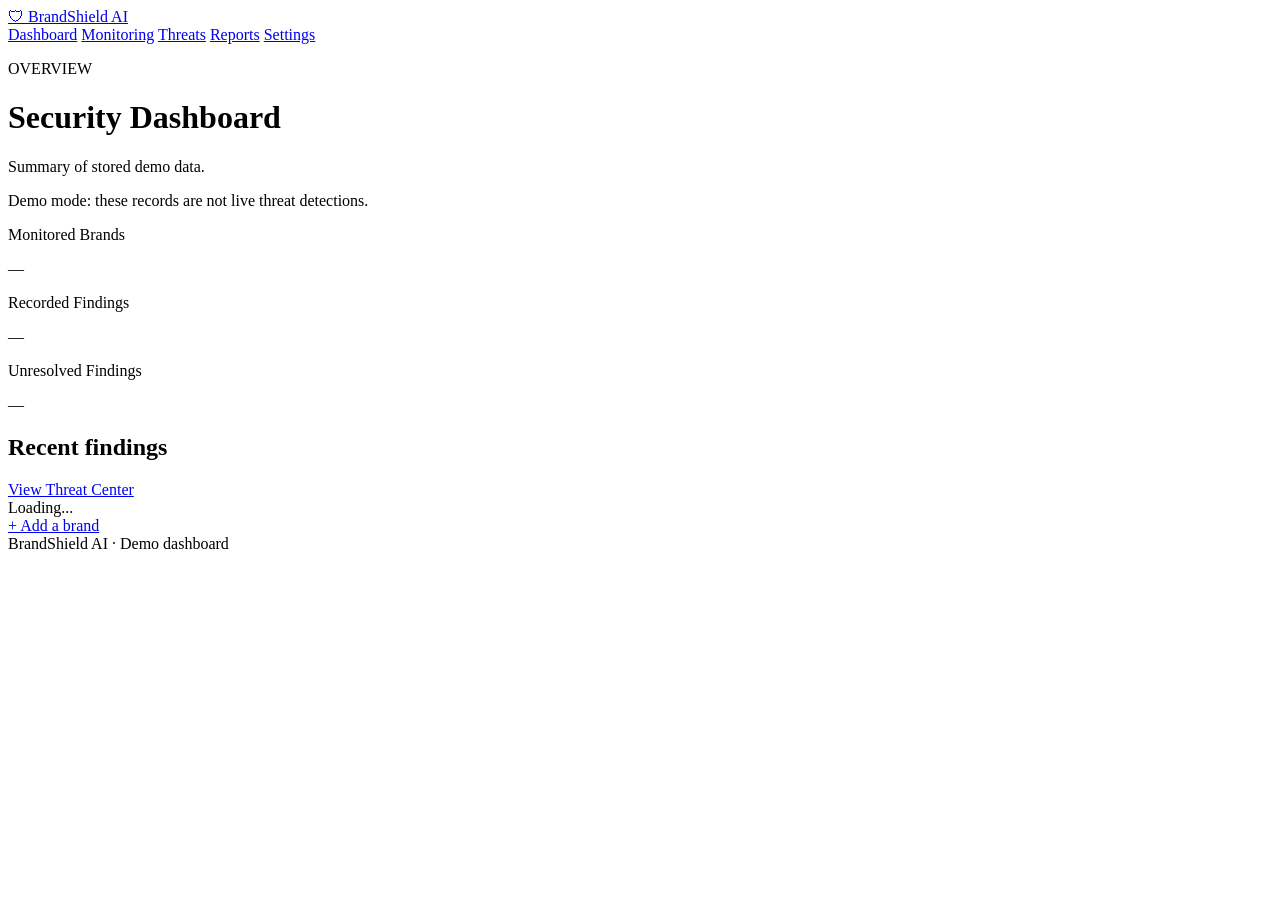
==== frontend/dashboard.html @ 18a52767 "Add BrandShield frontend pages" ====
<!DOCTYPE html>
<html lang="en">
<head>
  <meta charset="UTF-8">
  <meta name="viewport" content="width=device-width, initial-scale=1">
  <title>Dashboard | BrandShield AI</title>
  <link rel="stylesheet" href="css/style.css">
</head>
<body id="dashboard-page">
  <header class="navbar">
    <a class="logo" href="index.html">🛡 BrandShield<span> AI</span></a>
    <nav class="nav-links">
      <a class="active" href="dashboard.html">Dashboard</a>
      <a href="monitoring.html">Monitoring</a>
      <a href="threats.html">Threats</a>
      <a href="reports.html">Reports</a>
      <a href="settings.html">Settings</a>
    </nav>
  </header>

  <main class="section container">
    <div class="section-heading">
      <p class="eyebrow">OVERVIEW</p>
      <h1>Security Dashboard</h1>
      <p class="muted">Summary of stored demo data.</p>
    </div>

    <div class="notice">
      Demo mode: these records are not live threat detections.
    </div>

    <div class="grid">
      <article class="card">
        <p class="stat-label">Monitored Brands</p>
        <div class="stat-value" id="total-brands">—</div>
      </article>
      <article class="card">
        <p class="stat-label">Recorded Findings</p>
        <div class="stat-value" id="total-threats">—</div>
      </article>
      <article class="card">
        <p class="stat-label">Unresolved Findings</p>
        <div class="stat-value" id="open-threats">—</div>
      </article>
    </div>

    <section class="section">
      <div class="section-heading">
        <h2>Recent findings</h2>
        <a class="button" href="threats.html">View Threat Center</a>
      </div>
      <div class="card" id="recent-threats">Loading...</div>
    </section>

    <a class="button" href="monitoring.html">+ Add a brand</a>
  </main>

  <footer>BrandShield AI · Demo dashboard</footer>
  <script src="js/api.js"></script>
  <script src="js/dashboard.js"></script>
</body>
</html>
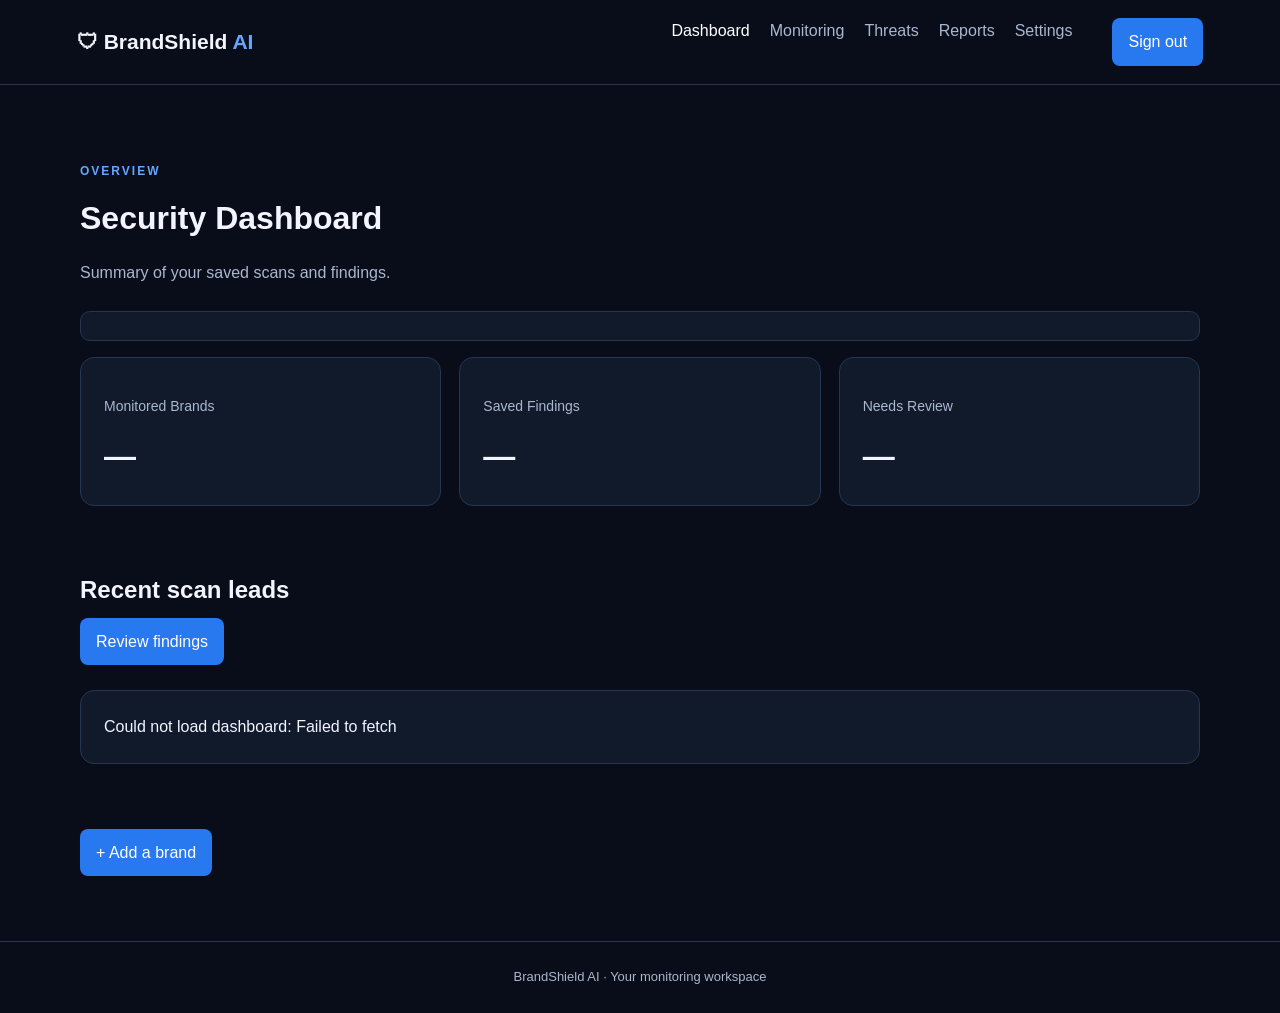
==== commit 2447f2c1: "Connect site pages to real scans and accounts" ====
--- a/frontend/dashboard.html
+++ b/frontend/dashboard.html
@@ -7,7 +7,7 @@
   <title>Dashboard | BrandShield AI</title>
   <link rel="stylesheet" href="css/style.css">
 </head>
-<body id="dashboard-page">
+<body id="dashboard-page" data-auth-required="true">
   <header class="navbar">
     <a class="logo" href="index.html">🛡 BrandShield<span> AI</span></a>
     <nav class="nav-links">
@@ -16,6 +16,8 @@
       <a href="threats.html">Threats</a>
       <a href="reports.html">Reports</a>
       <a href="settings.html">Settings</a>
+      <span id="user-email"></span>
+      <button id="sign-out" type="button">Sign out</button>
     </nav>
   </header>
 
@@ -23,12 +25,10 @@
     <div class="section-heading">
       <p class="eyebrow">OVERVIEW</p>
       <h1>Security Dashboard</h1>
-      <p class="muted">Summary of stored demo data.</p>
+      <p class="muted">Summary of your saved scans and findings.</p>
     </div>
 
-    <div class="notice">
-      Demo mode: these records are not live threat detections.
-    </div>
+    <p id="auth-message" class="notice" role="status"></p>
 
     <div class="grid">
       <article class="card">
@@ -36,19 +36,19 @@
         <div class="stat-value" id="total-brands">—</div>
       </article>
       <article class="card">
-        <p class="stat-label">Recorded Findings</p>
+        <p class="stat-label">Saved Findings</p>
         <div class="stat-value" id="total-threats">—</div>
       </article>
       <article class="card">
-        <p class="stat-label">Unresolved Findings</p>
+        <p class="stat-label">Needs Review</p>
         <div class="stat-value" id="open-threats">—</div>
       </article>
     </div>
 
     <section class="section">
       <div class="section-heading">
-        <h2>Recent findings</h2>
-        <a class="button" href="threats.html">View Threat Center</a>
+        <h2>Recent scan leads</h2>
+        <a class="button" href="threats.html">Review findings</a>
       </div>
       <div class="card" id="recent-threats">Loading...</div>
     </section>
@@ -56,8 +56,9 @@
     <a class="button" href="monitoring.html">+ Add a brand</a>
   </main>
 
-  <footer>BrandShield AI · Demo dashboard</footer>
+  <footer>BrandShield AI · Your monitoring workspace</footer>
   <script src="js/api.js"></script>
+  <script src="js/auth.js"></script>
   <script src="js/dashboard.js"></script>
 </body>
 </html>
--- a/frontend/css/style.css
+++ b/frontend/css/style.css
@@ -0,0 +1,637 @@
+
+:root {
+  --bg: #080d19;
+  --panel: #101a2b;
+  --panel-light: #16233a;
+  --border: #263650;
+  --text: #f2f5ff;
+  --muted: #aab7ce;
+  --blue: #2878f0;
+  --cyan: #65a6ff;
+  --green: #48c9a1;
+  --amber: #f0b44c;
+  --red: #ff7777;
+}
+
+* {
+  box-sizing: border-box;
+}
+
+html {
+  scroll-behavior: smooth;
+}
+
+body {
+  margin: 0;
+  background: var(--bg);
+  color: var(--text);
+  font-family: Inter, Arial, sans-serif;
+  line-height: 1.6;
+}
+
+a {
+  color: inherit;
+  text-decoration: none;
+}
+
+button, input, select {
+  font: inherit;
+}
+
+button, .button {
+  background: var(--blue);
+  color: white;
+  border: 0;
+  padding: 11px 16px;
+  border-radius: 8px;
+  cursor: pointer;
+  display: inline-block;
+}
+
+button:disabled {
+  opacity: .55;
+  cursor: not-allowed;
+}
+
+button:hover, .button:hover {
+  filter: brightness(1.12);
+}
+
+.navbar {
+  display: flex;
+  align-items: center;
+  justify-content: space-between;
+  gap: 18px;
+  padding: 18px 6%;
+  border-bottom: 1px solid var(--border);
+}
+
+.logo {
+  font-size: 21px;
+  font-weight: 800;
+}
+
+.logo span, .accent {
+  color: var(--cyan);
+}
+
+.nav-links {
+  display: flex;
+  gap: 20px;
+  flex-wrap: wrap;
+  color: var(--muted);
+}
+
+.nav-links a:hover, .nav-links a.active {
+  color: white;
+}
+
+.container {
+  width: min(1120px, 90%);
+  margin: auto;
+}
+
+.hero {
+  text-align: center;
+  padding: 100px 20px 75px;
+  background: radial-gradient(ellipse at top, #142d52, var(--bg) 70%);
+}
+
+.pill {
+  display: inline-block;
+  border: 1px solid #31527b;
+  border-radius: 40px;
+  color: var(--cyan);
+  padding: 6px 13px;
+  font-size: 12px;
+  letter-spacing: 1px;
+}
+
+.hero h1 {
+  font-size: clamp(38px, 6vw, 68px);
+  line-height: 1.12;
+  margin: 26px 0 18px;
+}
+
+.hero p, .muted {
+  color: var(--muted);
+}
+
+.hero p {
+  max-width: 650px;
+  margin: auto;
+}
+
+.actions {
+  display: flex;
+  justify-content: center;
+  flex-wrap: wrap;
+  gap: 12px;
+  margin-top: 28px;
+}
+
+.button-secondary {
+  background: var(--panel-light);
+  border: 1px solid var(--border);
+}
+
+.section {
+  padding: 65px 0;
+}
+
+.section-heading {
+  margin-bottom: 25px;
+}
+
+.section-heading h1, .section-heading h2 {
+  margin: 0 0 8px;
+}
+
+.eyebrow {
+  color: var(--cyan);
+  letter-spacing: 2px;
+  font-size: 12px;
+  font-weight: 700;
+}
+
+.grid {
+  display: grid;
+  grid-template-columns: repeat(3, minmax(0, 1fr));
+  gap: 18px;
+}
+
+.card {
+  background: var(--panel);
+  border: 1px solid var(--border);
+  border-radius: 14px;
+  padding: 23px;
+}
+
+.card h3 {
+  margin-top: 0;
+}
+
+.card p {
+  color: var(--muted);
+}
+
+.stat-value {
+  font-size: 32px;
+  font-weight: 800;
+}
+
+.stat-label {
+  color: var(--muted);
+  font-size: 14px;
+}
+
+.form-card {
+  max-width: 650px;
+  margin: 25px auto;
+  background: var(--panel);
+  border: 1px solid var(--border);
+  border-radius: 14px;
+  padding: 25px;
+}
+
+label {
+  display: block;
+  margin-bottom: 7px;
+  font-size: 14px;
+}
+
+input, select {
+  width: 100%;
+  padding: 12px;
+  margin-bottom: 15px;
+  color: var(--text);
+  background: var(--bg);
+  border: 1px solid #354660;
+  border-radius: 8px;
+}
+
+input:focus, select:focus {
+  outline: 2px solid #5298e8;
+  outline-offset: 1px;
+}
+
+.table-wrap {
+  overflow-x: auto;
+  border: 1px solid var(--border);
+  border-radius: 12px;
+}
+
+table {
+  width: 100%;
+  border-collapse: collapse;
+  min-width: 600px;
+}
+
+th, td {
+  text-align: left;
+  padding: 13px 16px;
+  border-bottom: 1px solid var(--border);
+}
+
+th {
+  background: var(--panel-light);
+}
+
+td {
+  color: var(--muted);
+}
+
+.status {
+  display: inline-block;
+  border-radius: 20px;
+  padding: 3px 9px;
+  background: #25344c;
+  color: #bcd8ff;
+  font-size: 12px;
+}
+
+.status.medium {
+  color: var(--amber);
+}
+
+.status.high {
+  color: var(--red);
+}
+
+.notice {
+  color: var(--muted);
+  background: #101a2b;
+  border: 1px solid var(--border);
+  border-radius: 10px;
+  padding: 14px;
+  margin: 16px 0;
+}
+
+.result {
+  margin-top: 18px;
+  overflow-wrap: anywhere;
+}
+
+.result li {
+  margin: 8px 0;
+}
+
+footer {
+  padding: 25px;
+  border-top: 1px solid var(--border);
+  color: var(--muted);
+  text-align: center;
+  font-size: 13px;
+}
+
+.auth-page {
+  min-height: 100vh;
+  display: grid;
+  place-items: center;
+  padding: 20px;
+}
+
+.auth-card {
+  width: min(420px, 100%);
+  background: var(--panel);
+  border: 1px solid var(--border);
+  border-radius: 16px;
+  padding: 28px;
+}
+
+@media (max-width: 760px) {
+  .navbar {
+    align-items: flex-start;
+    flex-direction: column;
+  }
+
+  .nav-links {
+    gap: 13px;
+  }
+
+  .grid {
+    grid-template-columns: 1fr;
+  }
+
+  .hero {
+    padding-top: 65px;
+  }
+}
+:root {
+  --bg: #080d19;
+  --panel: #101a2b;
+  --panel-light: #16233a;
+  --border: #263650;
+  --text: #f2f5ff;
+  --muted: #aab7ce;
+  --blue: #2878f0;
+  --cyan: #65a6ff;
+  --green: #48c9a1;
+  --amber: #f0b44c;
+  --red: #ff7777;
+}
+
+* {
+  box-sizing: border-box;
+}
+
+html {
+  scroll-behavior: smooth;
+}
+
+body {
+  margin: 0;
+  background: var(--bg);
+  color: var(--text);
+  font-family: Inter, Arial, sans-serif;
+  line-height: 1.6;
+}
+
+a {
+  color: inherit;
+  text-decoration: none;
+}
+
+button, input, select {
+  font: inherit;
+}
+
+button, .button {
+  background: var(--blue);
+  color: white;
+  border: 0;
+  padding: 11px 16px;
+  border-radius: 8px;
+  cursor: pointer;
+  display: inline-block;
+}
+
+button:disabled {
+  opacity: .55;
+  cursor: not-allowed;
+}
+
+button:hover, .button:hover {
+  filter: brightness(1.12);
+}
+
+.navbar {
+  display: flex;
+  align-items: center;
+  justify-content: space-between;
+  gap: 18px;
+  padding: 18px 6%;
+  border-bottom: 1px solid var(--border);
+}
+
+.logo {
+  font-size: 21px;
+  font-weight: 800;
+}
+
+.logo span, .accent {
+  color: var(--cyan);
+}
+
+.nav-links {
+  display: flex;
+  gap: 20px;
+  flex-wrap: wrap;
+  color: var(--muted);
+}
+
+.nav-links a:hover, .nav-links a.active {
+  color: white;
+}
+
+.container {
+  width: min(1120px, 90%);
+  margin: auto;
+}
+
+.hero {
+  text-align: center;
+  padding: 100px 20px 75px;
+  background: radial-gradient(ellipse at top, #142d52, var(--bg) 70%);
+}
+
+.pill {
+  display: inline-block;
+  border: 1px solid #10c257;
+  border-radius: 40px;
+  color: var(--cyan);
+  padding: 6px 13px;
+  font-size: 12px;
+  letter-spacing: 1px;
+}
+
+.hero h1 {
+  font-size: clamp(38px, 6vw, 68px);
+  line-height: 1.12;
+  margin: 26px 0 18px;
+}
+
+.hero p, .muted {
+  color: var(--muted);
+}
+
+.hero p {
+  max-width: 650px;
+  margin: auto;
+}
+
+.actions {
+  display: flex;
+  justify-content: center;
+  flex-wrap: wrap;
+  gap: 12px;
+  margin-top: 28px;
+}
+
+.button-secondary {
+  background: var(--panel-light);
+  border: 1px solid var(--border);
+}
+
+.section {
+  padding: 65px 0;
+}
+
+.section-heading {
+  margin-bottom: 25px;
+}
+
+.section-heading h1, .section-heading h2 {
+  margin: 0 0 8px;
+}
+
+.eyebrow {
+  color: var(--cyan);
+  letter-spacing: 2px;
+  font-size: 12px;
+  font-weight: 700;
+}
+
+.grid {
+  display: grid;
+  grid-template-columns: repeat(3, minmax(0, 1fr));
+  gap: 18px;
+}
+
+.card {
+  background: var(--panel);
+  border: 1px solid var(--border);
+  border-radius: 14px;
+  padding: 23px;
+}
+
+.card h3 {
+  margin-top: 0;
+}
+
+.card p {
+  color: var(--muted);
+}
+
+.stat-value {
+  font-size: 32px;
+  font-weight: 800;
+}
+
+.stat-label {
+  color: var(--muted);
+  font-size: 14px;
+}
+
+.form-card {
+  max-width: 650px;
+  margin: 25px auto;
+  background: var(--panel);
+  border: 1px solid var(--border);
+  border-radius: 14px;
+  padding: 25px;
+}
+
+label {
+  display: block;
+  margin-bottom: 7px;
+  font-size: 14px;
+}
+
+input, select {
+  width: 100%;
+  padding: 12px;
+  margin-bottom: 15px;
+  color: var(--text);
+  background: var(--bg);
+  border: 1px solid #354660;
+  border-radius: 8px;
+}
+
+input:focus, select:focus {
+  outline: 2px solid #5298e8;
+  outline-offset: 1px;
+}
+
+.table-wrap {
+  overflow-x: auto;
+  border: 1px solid var(--border);
+  border-radius: 12px;
+}
+
+table {
+  width: 100%;
+  border-collapse: collapse;
+  min-width: 600px;
+}
+
+th, td {
+  text-align: left;
+  padding: 13px 16px;
+  border-bottom: 1px solid var(--border);
+}
+
+th {
+  background: var(--panel-light);
+}
+
+td {
+  color: var(--muted);
+}
+
+.status {
+  display: inline-block;
+  border-radius: 20px;
+  padding: 3px 9px;
+  background: #25344c;
+  color: #bcd8ff;
+  font-size: 12px;
+}
+
+.status.medium {
+  color: var(--amber);
+}
+
+.status.high {
+  color: var(--red);
+}
+
+.notice {
+  color: var(--muted);
+  background: #101a2b;
+  border: 1px solid var(--border);
+  border-radius: 10px;
+  padding: 14px;
+  margin: 16px 0;
+}
+
+.result {
+  margin-top: 18px;
+  overflow-wrap: anywhere;
+}
+
+.result li {
+  margin: 8px 0;
+}
+
+footer {
+  padding: 25px;
+  border-top: 1px solid var(--border);
+  color: var(--muted);
+  text-align: center;
+  font-size: 13px;
+}
+
+.auth-page {
+  min-height: 100vh;
+  display: grid;
+  place-items: center;
+  padding: 20px;
+}
+
+.auth-card {
+  width: min(420px, 100%);
+  background: var(--panel);
+  border: 1px solid var(--border);
+  border-radius: 16px;
+  padding: 28px;
+}
+
+@media (max-width: 760px) {
+  .navbar {
+    align-items: flex-start;
+    flex-direction: column;
+  }
+
+  .nav-links {
+    gap: 13px;
+  }
+
+  .grid {
+    grid-template-columns: 1fr;
+  }
+
+  .hero {
+    padding-top: 65px;
+  }
+}
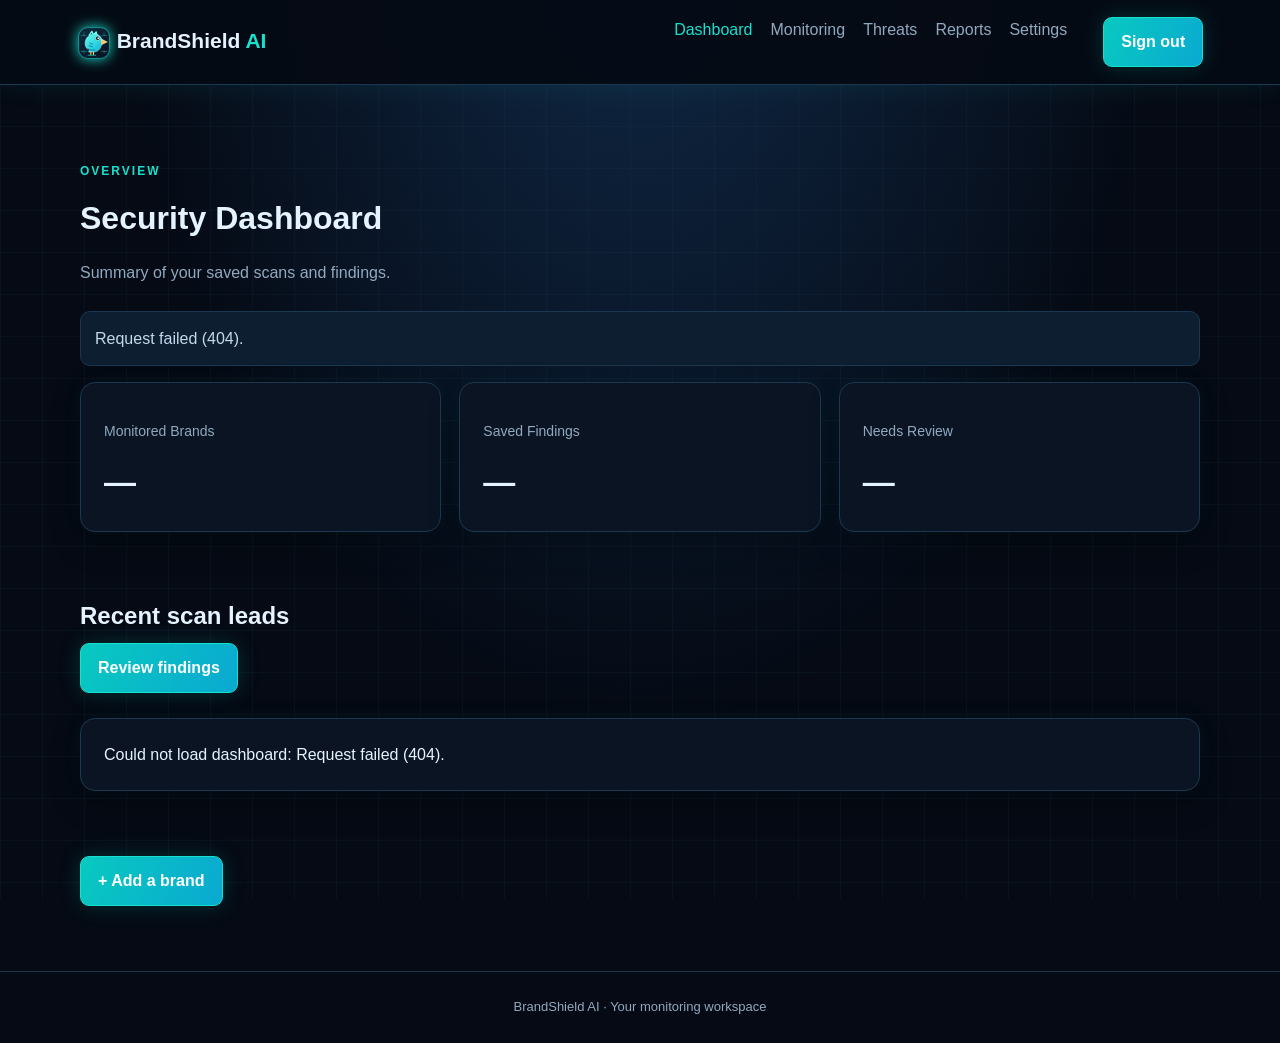
==== commit 39b794e2: "Modify dashboard layout and add logo Updated the dashboard HTML structure and added an image logo." ====
--- a/frontend/dashboard.html
+++ b/frontend/dashboard.html
@@ -9,7 +9,7 @@
 </head>
 <body id="dashboard-page" data-auth-required="true">
   <header class="navbar">
-    <a class="logo" href="index.html">🛡 BrandShield<span> AI</span></a>
+    <a class="logo" href="index.html"><img src="images/cyber-parrot.svg" width="34" height="34" alt="" style="vertical-align:middle;filter:drop-shadow(0 0 7px #18e0cf)"> BrandShield<span> AI</span></a>
     <nav class="nav-links">
       <a class="active" href="dashboard.html">Dashboard</a>
       <a href="monitoring.html">Monitoring</a>
@@ -61,4 +61,4 @@
   <script src="js/auth.js"></script>
   <script src="js/dashboard.js"></script>
 </body>
-</html>+</html>
--- a/frontend/css/style.css
+++ b/frontend/css/style.css
@@ -1,16 +1,17 @@
-
 :root {
-  --bg: #080d19;
-  --panel: #101a2b;
-  --panel-light: #16233a;
-  --border: #263650;
-  --text: #f2f5ff;
-  --muted: #aab7ce;
-  --blue: #2878f0;
-  --cyan: #65a6ff;
-  --green: #48c9a1;
-  --amber: #f0b44c;
-  --red: #ff7777;
+  color-scheme: dark;
+  --bg: #050a14;
+  --panel: #0b1423;
+  --panel-light: #101e31;
+  --border: #1c3850;
+  --text: #e4f3ff;
+  --muted: #91a9bf;
+  --gold: #18e0cf;
+  --gold-dark: #00b8d4;
+  --gold-light: #12313e;
+  --green: #38e29b;
+  --amber: #ffc857;
+  --red: #ff657a;
 }
 
 * {
@@ -22,8 +23,15 @@
 }
 
 body {
+  min-height: 100vh;
   margin: 0;
-  background: var(--bg);
+  background-color: var(--bg);
+  background-image:
+    linear-gradient(rgb(33 76 105 / 12%) 1px, transparent 1px),
+    linear-gradient(90deg, rgb(33 76 105 / 12%) 1px, transparent 1px),
+    radial-gradient(ellipse at 50% -10%, #102947 0, transparent 58%);
+  background-size: 42px 42px, 42px 42px, auto;
+  background-attachment: fixed;
   color: var(--text);
   font-family: Inter, Arial, sans-serif;
   line-height: 1.6;
@@ -39,22 +47,34 @@
 }
 
 button, .button {
-  background: var(--blue);
-  color: white;
-  border: 0;
-  padding: 11px 16px;
-  border-radius: 8px;
+  display: inline-block;
+  border: 1px solid var(--gold);
+  border-radius: 9px;
+  padding: 11px 17px;
+  background: linear-gradient(115deg, #08c9c0, #0aa9d1);
+  color: #ffffff;
+  font-weight: 700;
   cursor: pointer;
-  display: inline-block;
+  box-shadow: 0 0 22px rgb(0 224 207 / 18%);
+  transition: background-color .15s ease, transform .15s ease, box-shadow .15s ease;
+}
+
+button:hover, .button:hover {
+  background: linear-gradient(115deg, #12e8d4, #24bdf2);
+  border-color: var(--gold-dark);
+  box-shadow: 0 0 28px rgb(0 224 207 / 32%);
+  transform: translateY(-1px);
 }
 
 button:disabled {
   opacity: .55;
   cursor: not-allowed;
-}
-
-button:hover, .button:hover {
-  filter: brightness(1.12);
+  transform: none;
+}
+
+:focus-visible {
+  outline: 3px solid #18e0cf;
+  outline-offset: 3px;
 }
 
 .navbar {
@@ -62,55 +82,59 @@
   align-items: center;
   justify-content: space-between;
   gap: 18px;
-  padding: 18px 6%;
+  padding: 17px 6%;
   border-bottom: 1px solid var(--border);
+  background: rgb(5 10 20 / 94%);
+  box-shadow: 0 3px 22px rgb(0 224 207 / 8%);
 }
 
 .logo {
   font-size: 21px;
   font-weight: 800;
-}
-
-.logo span, .accent {
-  color: var(--cyan);
+  white-space: nowrap;
+}
+
+.logo span, .accent, .eyebrow {
+  color: var(--gold);
 }
 
 .nav-links {
   display: flex;
-  gap: 20px;
   flex-wrap: wrap;
+  gap: 18px;
   color: var(--muted);
 }
 
 .nav-links a:hover, .nav-links a.active {
-  color: white;
+  color: var(--gold);
 }
 
 .container {
   width: min(1120px, 90%);
-  margin: auto;
+  margin: 0 auto;
 }
 
 .hero {
+  padding: 100px 20px 76px;
+  background: radial-gradient(ellipse at 50% 0, #102943 0, #091526 42%, transparent 79%);
   text-align: center;
-  padding: 100px 20px 75px;
-  background: radial-gradient(ellipse at top, #142d52, var(--bg) 70%);
 }
 
 .pill {
   display: inline-block;
-  border: 1px solid #31527b;
+  border: 1px solid #176c79;
   border-radius: 40px;
-  color: var(--cyan);
   padding: 6px 13px;
+  background: rgb(7 33 46 / 82%);
+  color: #63fff0;
   font-size: 12px;
   letter-spacing: 1px;
 }
 
 .hero h1 {
+  margin: 26px 0 18px;
   font-size: clamp(38px, 6vw, 68px);
   line-height: 1.12;
-  margin: 26px 0 18px;
 }
 
 .hero p, .muted {
@@ -124,15 +148,23 @@
 
 .actions {
   display: flex;
+  flex-wrap: wrap;
   justify-content: center;
-  flex-wrap: wrap;
   gap: 12px;
   margin-top: 28px;
 }
 
 .button-secondary {
-  background: var(--panel-light);
-  border: 1px solid var(--border);
+  border-color: #28506a;
+  background: #0d1b2c;
+  color: #9ffcf1;
+  box-shadow: none;
+}
+
+.button-secondary:hover {
+  border-color: var(--gold);
+  background: #12293c;
+  color: #ffffff;
 }
 
 .section {
@@ -148,10 +180,9 @@
 }
 
 .eyebrow {
-  color: var(--cyan);
-  letter-spacing: 2px;
   font-size: 12px;
   font-weight: 700;
+  letter-spacing: 2px;
 }
 
 .grid {
@@ -160,10 +191,14 @@
   gap: 18px;
 }
 
+.card, .form-card, .auth-card {
+  border: 1px solid var(--border);
+  border-radius: 15px;
+  background: var(--panel);
+  box-shadow: 0 12px 32px rgb(0 0 0 / 24%), 0 0 24px rgb(0 224 207 / 4%);
+}
+
 .card {
-  background: var(--panel);
-  border: 1px solid var(--border);
-  border-radius: 14px;
   padding: 23px;
 }
 
@@ -188,9 +223,6 @@
 .form-card {
   max-width: 650px;
   margin: 25px auto;
-  background: var(--panel);
-  border: 1px solid var(--border);
-  border-radius: 14px;
   padding: 25px;
 }
 
@@ -202,16 +234,28 @@
 
 input, select {
   width: 100%;
+  margin-bottom: 15px;
+  border: 1px solid #29465e;
+  border-radius: 8px;
   padding: 12px;
-  margin-bottom: 15px;
+  background: #07111f;
   color: var(--text);
-  background: var(--bg);
-  border: 1px solid #354660;
-  border-radius: 8px;
+}
+
+input::placeholder {
+  color: #718ba3;
+}
+
+input[type="checkbox"] {
+  width: auto;
+  margin: 0 8px 0 0;
+  vertical-align: middle;
+  accent-color: var(--gold);
 }
 
 input:focus, select:focus {
-  outline: 2px solid #5298e8;
+  border-color: var(--gold);
+  outline: 2px solid rgb(24 224 207 / 30%);
   outline-offset: 1px;
 }
 
@@ -219,34 +263,36 @@
   overflow-x: auto;
   border: 1px solid var(--border);
   border-radius: 12px;
+  background: var(--panel);
 }
 
 table {
   width: 100%;
+  min-width: 600px;
   border-collapse: collapse;
-  min-width: 600px;
 }
 
 th, td {
+  border-bottom: 1px solid var(--border);
+  padding: 13px 16px;
   text-align: left;
-  padding: 13px 16px;
-  border-bottom: 1px solid var(--border);
 }
 
 th {
-  background: var(--panel-light);
+  background: #102338;
+  color: #c7fff7;
 }
 
 td {
-  color: var(--muted);
+  color: #bfd1e1;
 }
 
 .status {
   display: inline-block;
   border-radius: 20px;
   padding: 3px 9px;
-  background: #25344c;
-  color: #bcd8ff;
+  background: #173343;
+  color: #8dfff0;
   font-size: 12px;
 }
 
@@ -259,12 +305,12 @@
 }
 
 .notice {
-  color: var(--muted);
-  background: #101a2b;
+  margin: 16px 0;
   border: 1px solid var(--border);
   border-radius: 10px;
   padding: 14px;
-  margin: 16px 0;
+  background: #0d1e30;
+  color: #c2d9eb;
 }
 
 .result {
@@ -277,25 +323,23 @@
 }
 
 footer {
+  border-top: 1px solid var(--border);
   padding: 25px;
-  border-top: 1px solid var(--border);
   color: var(--muted);
   text-align: center;
   font-size: 13px;
 }
 
 .auth-page {
+  display: grid;
   min-height: 100vh;
-  display: grid;
   place-items: center;
   padding: 20px;
+  background: radial-gradient(ellipse at 50% 0, #102943 0, var(--bg) 58%);
 }
 
 .auth-card {
   width: min(420px, 100%);
-  background: var(--panel);
-  border: 1px solid var(--border);
-  border-radius: 16px;
   padding: 28px;
 }
 
@@ -317,321 +361,11 @@
     padding-top: 65px;
   }
 }
-:root {
-  --bg: #080d19;
-  --panel: #101a2b;
-  --panel-light: #16233a;
-  --border: #263650;
-  --text: #f2f5ff;
-  --muted: #aab7ce;
-  --blue: #2878f0;
-  --cyan: #65a6ff;
-  --green: #48c9a1;
-  --amber: #f0b44c;
-  --red: #ff7777;
-}
-
-* {
-  box-sizing: border-box;
-}
-
-html {
-  scroll-behavior: smooth;
-}
-
-body {
-  margin: 0;
-  background: var(--bg);
-  color: var(--text);
-  font-family: Inter, Arial, sans-serif;
-  line-height: 1.6;
-}
-
-a {
-  color: inherit;
-  text-decoration: none;
-}
-
-button, input, select {
-  font: inherit;
-}
-
-button, .button {
-  background: var(--blue);
-  color: white;
-  border: 0;
-  padding: 11px 16px;
-  border-radius: 8px;
-  cursor: pointer;
-  display: inline-block;
-}
-
-button:disabled {
-  opacity: .55;
-  cursor: not-allowed;
-}
-
-button:hover, .button:hover {
-  filter: brightness(1.12);
-}
-
-.navbar {
-  display: flex;
-  align-items: center;
-  justify-content: space-between;
-  gap: 18px;
-  padding: 18px 6%;
-  border-bottom: 1px solid var(--border);
-}
-
-.logo {
-  font-size: 21px;
-  font-weight: 800;
-}
-
-.logo span, .accent {
-  color: var(--cyan);
-}
-
-.nav-links {
-  display: flex;
-  gap: 20px;
-  flex-wrap: wrap;
-  color: var(--muted);
-}
-
-.nav-links a:hover, .nav-links a.active {
-  color: white;
-}
-
-.container {
-  width: min(1120px, 90%);
-  margin: auto;
-}
-
-.hero {
-  text-align: center;
-  padding: 100px 20px 75px;
-  background: radial-gradient(ellipse at top, #142d52, var(--bg) 70%);
-}
-
-.pill {
-  display: inline-block;
-  border: 1px solid #10c257;
-  border-radius: 40px;
-  color: var(--cyan);
-  padding: 6px 13px;
-  font-size: 12px;
-  letter-spacing: 1px;
-}
-
-.hero h1 {
-  font-size: clamp(38px, 6vw, 68px);
-  line-height: 1.12;
-  margin: 26px 0 18px;
-}
-
-.hero p, .muted {
-  color: var(--muted);
-}
-
-.hero p {
-  max-width: 650px;
-  margin: auto;
-}
-
-.actions {
-  display: flex;
-  justify-content: center;
-  flex-wrap: wrap;
-  gap: 12px;
-  margin-top: 28px;
-}
-
-.button-secondary {
-  background: var(--panel-light);
-  border: 1px solid var(--border);
-}
-
-.section {
-  padding: 65px 0;
-}
-
-.section-heading {
-  margin-bottom: 25px;
-}
-
-.section-heading h1, .section-heading h2 {
-  margin: 0 0 8px;
-}
-
-.eyebrow {
-  color: var(--cyan);
-  letter-spacing: 2px;
-  font-size: 12px;
-  font-weight: 700;
-}
-
-.grid {
-  display: grid;
-  grid-template-columns: repeat(3, minmax(0, 1fr));
-  gap: 18px;
-}
-
-.card {
-  background: var(--panel);
-  border: 1px solid var(--border);
-  border-radius: 14px;
-  padding: 23px;
-}
-
-.card h3 {
-  margin-top: 0;
-}
-
-.card p {
-  color: var(--muted);
-}
-
-.stat-value {
-  font-size: 32px;
-  font-weight: 800;
-}
-
-.stat-label {
-  color: var(--muted);
-  font-size: 14px;
-}
-
-.form-card {
-  max-width: 650px;
-  margin: 25px auto;
-  background: var(--panel);
-  border: 1px solid var(--border);
-  border-radius: 14px;
-  padding: 25px;
-}
-
-label {
-  display: block;
-  margin-bottom: 7px;
-  font-size: 14px;
-}
-
-input, select {
-  width: 100%;
-  padding: 12px;
-  margin-bottom: 15px;
-  color: var(--text);
-  background: var(--bg);
-  border: 1px solid #354660;
-  border-radius: 8px;
-}
-
-input:focus, select:focus {
-  outline: 2px solid #5298e8;
-  outline-offset: 1px;
-}
-
-.table-wrap {
-  overflow-x: auto;
-  border: 1px solid var(--border);
-  border-radius: 12px;
-}
-
-table {
-  width: 100%;
-  border-collapse: collapse;
-  min-width: 600px;
-}
-
-th, td {
-  text-align: left;
-  padding: 13px 16px;
-  border-bottom: 1px solid var(--border);
-}
-
-th {
-  background: var(--panel-light);
-}
-
-td {
-  color: var(--muted);
-}
-
-.status {
-  display: inline-block;
-  border-radius: 20px;
-  padding: 3px 9px;
-  background: #25344c;
-  color: #bcd8ff;
-  font-size: 12px;
-}
-
-.status.medium {
-  color: var(--amber);
-}
-
-.status.high {
-  color: var(--red);
-}
-
-.notice {
-  color: var(--muted);
-  background: #101a2b;
-  border: 1px solid var(--border);
-  border-radius: 10px;
-  padding: 14px;
-  margin: 16px 0;
-}
-
-.result {
-  margin-top: 18px;
-  overflow-wrap: anywhere;
-}
-
-.result li {
-  margin: 8px 0;
-}
-
-footer {
-  padding: 25px;
-  border-top: 1px solid var(--border);
-  color: var(--muted);
-  text-align: center;
-  font-size: 13px;
-}
-
-.auth-page {
-  min-height: 100vh;
-  display: grid;
-  place-items: center;
-  padding: 20px;
-}
-
-.auth-card {
-  width: min(420px, 100%);
-  background: var(--panel);
-  border: 1px solid var(--border);
-  border-radius: 16px;
-  padding: 28px;
-}
-
-@media (max-width: 760px) {
-  .navbar {
-    align-items: flex-start;
-    flex-direction: column;
-  }
-
-  .nav-links {
-    gap: 13px;
-  }
-
-  .grid {
-    grid-template-columns: 1fr;
-  }
-
-  .hero {
-    padding-top: 65px;
-  }
-}+
+@media (prefers-reduced-motion: reduce) {
+  *, *::before, *::after {
+    scroll-behavior: auto !important;
+    transition-duration: .01ms !important;
+    animation-duration: .01ms !important;
+  }
+}
